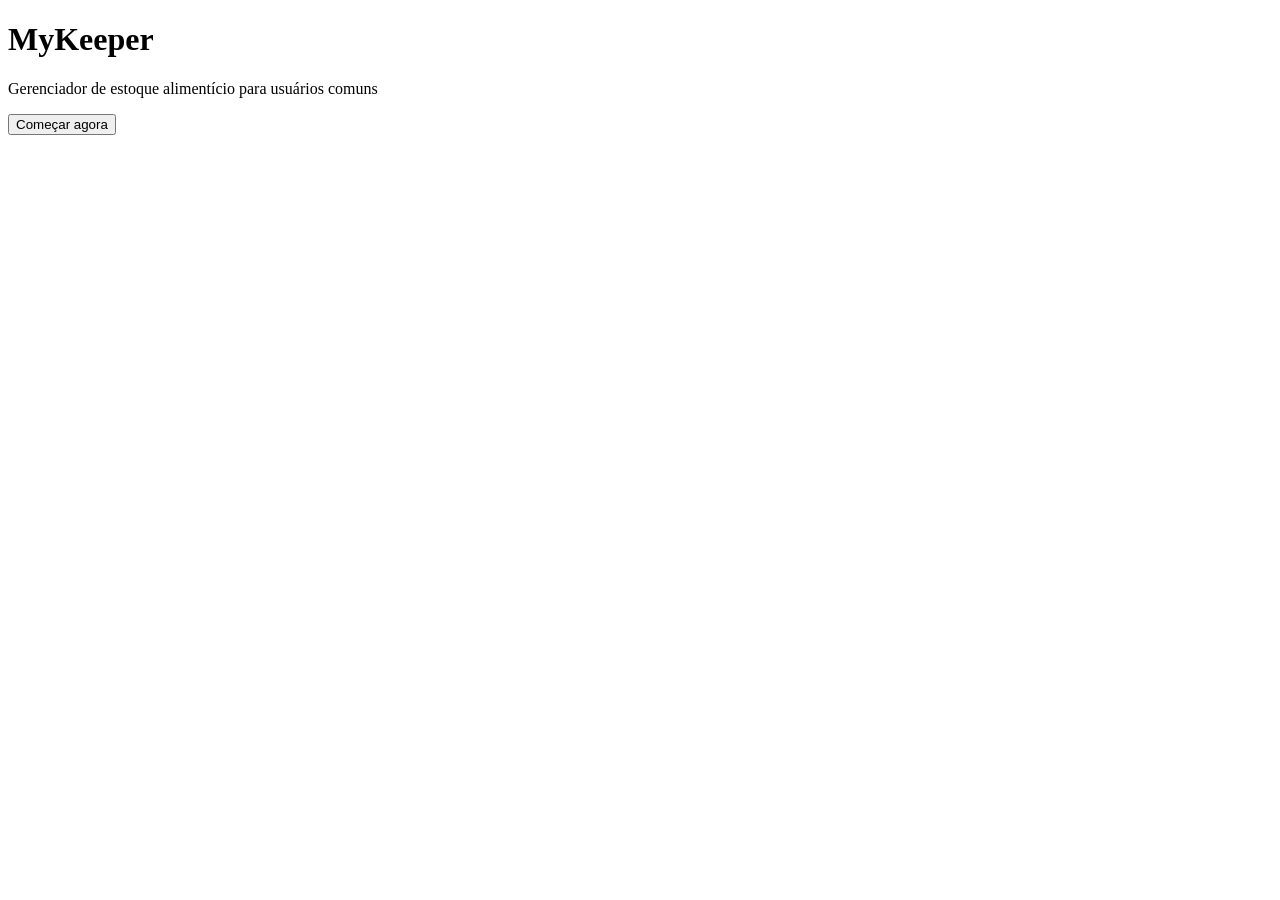
==== index.html @ f839c618 "Creating directory, index.html, dashboard.php" ====
<!DOCTYPE html>
<html lang="pt-br">
<head>
    <meta charset="UTF-8">
    <meta name="viewport" content="width=], initial-scale=1.0">
    <title>MyKeeper</title>
</head>
<body>
    <h1>MyKeeper</h1>
    <p>Gerenciador de estoque alimentício para usuários comuns</p>
    <button id="startNowButton">Começar agora</button>
</body>

<script>

document.getElementById(startNowButton).addEventListener('click', ()=>{
    window.location.href('home.php')
})

</script>
</html>
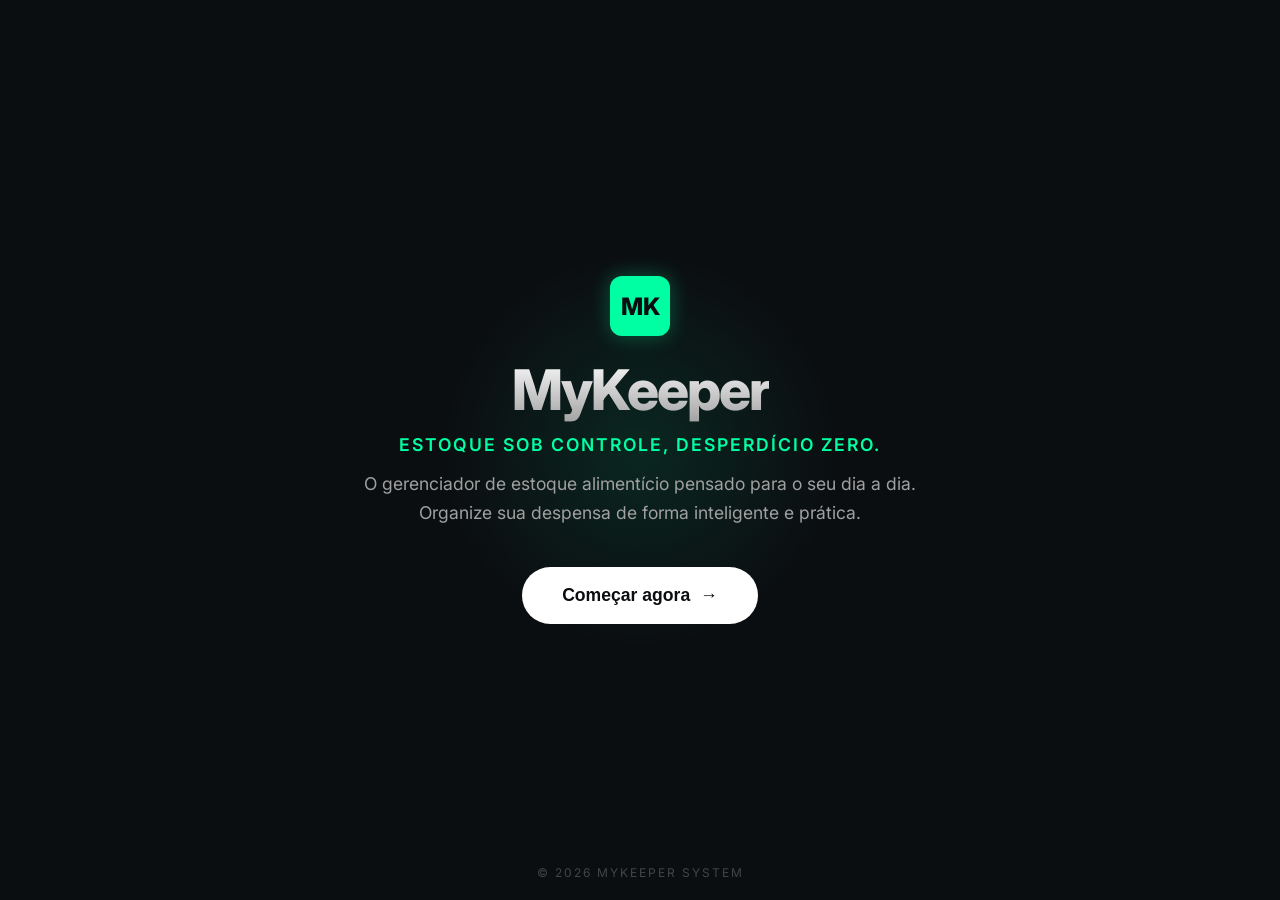
==== commit d8b465f2: "Criando Front end, estilizando, resolvendo bugs" ====
--- a/index.html
+++ b/index.html
@@ -2,20 +2,43 @@
 <html lang="pt-br">
 <head>
     <meta charset="UTF-8">
-    <meta name="viewport" content="width=], initial-scale=1.0">
-    <title>MyKeeper</title>
+    <meta name="viewport" content="width=device-width, initial-scale=1.0">
+    <title>MyKeeper - Seu Estoque Inteligente</title>
+    <link rel="stylesheet" href="style.css">
 </head>
 <body>
-    <h1>MyKeeper</h1>
-    <p>Gerenciador de estoque alimentício para usuários comuns</p>
-    <button id="startNowButton">Começar agora</button>
+    <div class="glow"></div>
+
+    <main class="landing-container">
+        <header>
+            <div class="logo-badge">MK</div>
+            <h1>MyKeeper</h1>
+        </header>
+        
+        <section class="content">
+            <p class="tagline">Estoque sob controle, desperdício zero.</p>
+            <p class="description">
+                O gerenciador de estoque alimentício pensado para o seu dia a dia. 
+                Organize sua despensa de forma inteligente e prática.
+            </p>
+            
+            <button id="startNowButton">
+                Começar agora
+                <span class="arrow">→</span>
+            </button>
+        </section>
+
+        
+    </main>
+
+        <footer>
+            <p>&copy; 2026 MyKeeper System</p>
+        </footer>
+
+    <script>
+      document.getElementById('startNowButton').addEventListener('click', () => {
+        window.location.href = '/mykeeper/src/Views/home.php'
+      })
+    </script>
 </body>
-
-<script>
-
-document.getElementById(startNowButton).addEventListener('click', ()=>{
-    window.location.href('home.php')
-})
-
-</script>
 </html>
--- a/style.css
+++ b/style.css
@@ -0,0 +1,151 @@
+/* ==========================================================================
+   1. CONFIGURAÇÕES GERAIS
+   ========================================================================== */
+@import url('https://fonts.googleapis.com/css2?family=Inter:wght@400;600;800&display=swap');
+
+* {
+    margin: 0;
+    padding: 0;
+    box-sizing: border-box;
+}
+
+body {
+    font-family: 'Inter', sans-serif;
+    background-color: #0b0e11;
+    color: #ffffff;
+    height: 100vh;
+    margin: 0;
+    display: flex;
+    align-items: center;
+    justify-content: center;
+    overflow: hidden;
+    position: relative; /* Essencial para o footer absoluto funcionar em relação ao corpo */
+}
+
+/* Brilho de fundo (Glow Effect) */
+.glow {
+    position: absolute;
+    width: 400px;
+    height: 400px;
+    background: radial-gradient(circle, rgba(0, 255, 163, 0.1) 0%, rgba(11, 14, 17, 0) 70%);
+    top: 50%;
+    left: 50%;
+    transform: translate(-50%, -50%);
+    z-index: 0;
+}
+
+/* ==========================================================================
+   2. CONTAINER PRINCIPAL
+   ========================================================================== */
+.landing-container {
+    position: relative;
+    z-index: 1;
+    text-align: center;
+    max-width: 600px;
+    padding: 40px 20px; 
+    display: flex;
+    flex-direction: column;
+    align-items: center;
+    justify-content: center;
+}
+
+.logo-badge {
+    background-color: #00ffa3;
+    color: #0b0e11;
+    width: 60px;
+    height: 60px;
+    display: flex;
+    align-items: center;
+    justify-content: center;
+    border-radius: 12px;
+    font-weight: 800;
+    font-size: 1.5rem;
+    margin: 0 auto 20px;
+    box-shadow: 0 0 20px rgba(0, 255, 163, 0.3);
+}
+
+h1 {
+    font-size: 3.5rem;
+    font-weight: 800;
+    letter-spacing: -2px;
+    margin-bottom: 10px;
+    background: linear-gradient(to bottom, #ffffff, #a0a0a0);
+    background-clip: text;
+    -webkit-background-clip: text;
+    -webkit-text-fill-color: transparent;
+}
+
+/* ==========================================================================
+   3. TEXTOS E BOTÃO
+   ========================================================================== */
+.tagline {
+    color: #00ffa3;
+    font-weight: 600;
+    font-size: 1.1rem;
+    text-transform: uppercase;
+    letter-spacing: 2px;
+    margin-bottom: 15px;
+}
+
+.description {
+    color: #a0a0a0;
+    font-size: 1.1rem;
+    line-height: 1.6;
+    margin-bottom: 40px;
+}
+
+#startNowButton {
+    background-color: #ffffff;
+    color: #0b0e11;
+    border: none;
+    padding: 18px 40px;
+    border-radius: 50px; /* Estilo pílula para landing page */
+    font-size: 1.1rem;
+    font-weight: 700;
+    cursor: pointer;
+    display: inline-flex;
+    align-items: center;
+    gap: 10px;
+    transition: all 0.3s cubic-bezier(0.175, 0.885, 0.32, 1.275);
+}
+
+#startNowButton:hover {
+    transform: scale(1.05);
+    background-color: #00ffa3;
+    box-shadow: 0 10px 30px rgba(0, 255, 163, 0.3);
+}
+
+#startNowButton .arrow {
+    transition: transform 0.3s ease;
+}
+
+#startNowButton:hover .arrow {
+    transform: translateX(5px);
+}
+
+/* ==========================================================================
+   4. FOOTER
+   ========================================================================== */
+footer {
+    position: fixed; /* Troquei para fixed para garantir que ignore QUALQUER container */
+    bottom: 20px;    /* Distância do fundo */
+    left: 0;
+    width: 100%;
+    text-align: center;
+    z-index: 10;     /* Garante que fique acima de tudo */
+}
+
+footer p {
+    color: #444;
+    font-size: 0.75rem;
+    letter-spacing: 2px;
+    text-transform: uppercase;
+    margin: 0;       /* Remove margens que podem deslocar o texto */
+    text-align: center; /* Reforça a centralização */
+}
+
+/* Responsividade */
+@media (max-width: 480px) {
+    h1 { font-size: 2.5rem; }
+    .description { font-size: 1rem; }
+}
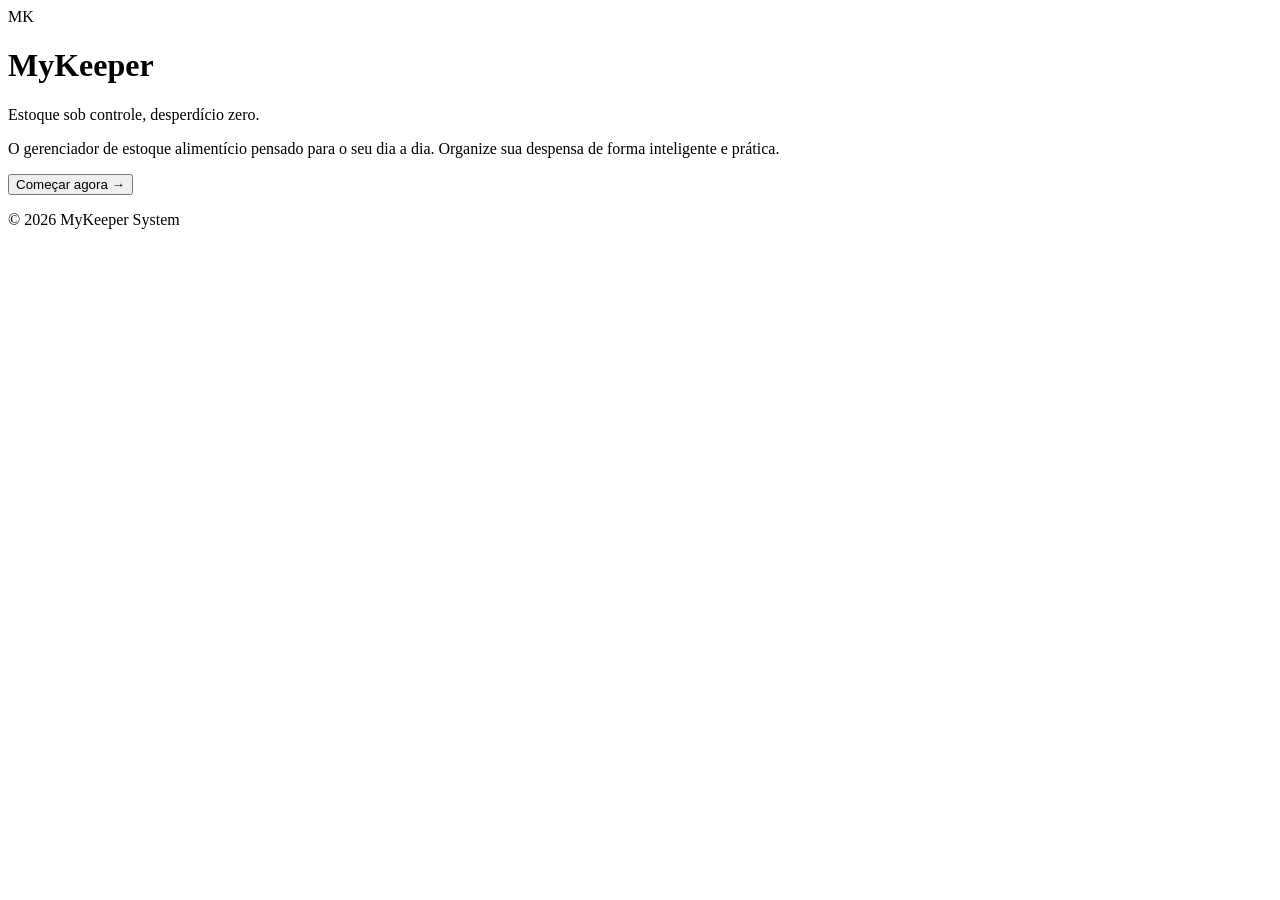
==== commit 6061bc97: "Merge pull request #34 from LucasLVianna/FEIRA tudo q precisava pra feira" ====
--- a/index.html
+++ b/index.html
@@ -37,7 +37,7 @@
 
     <script>
       document.getElementById('startNowButton').addEventListener('click', () => {
-        window.location.href = '/mykeeper/src/Views/home.php'
+        window.location.href = '/mykeeper/home'
       })
     </script>
 </body>
